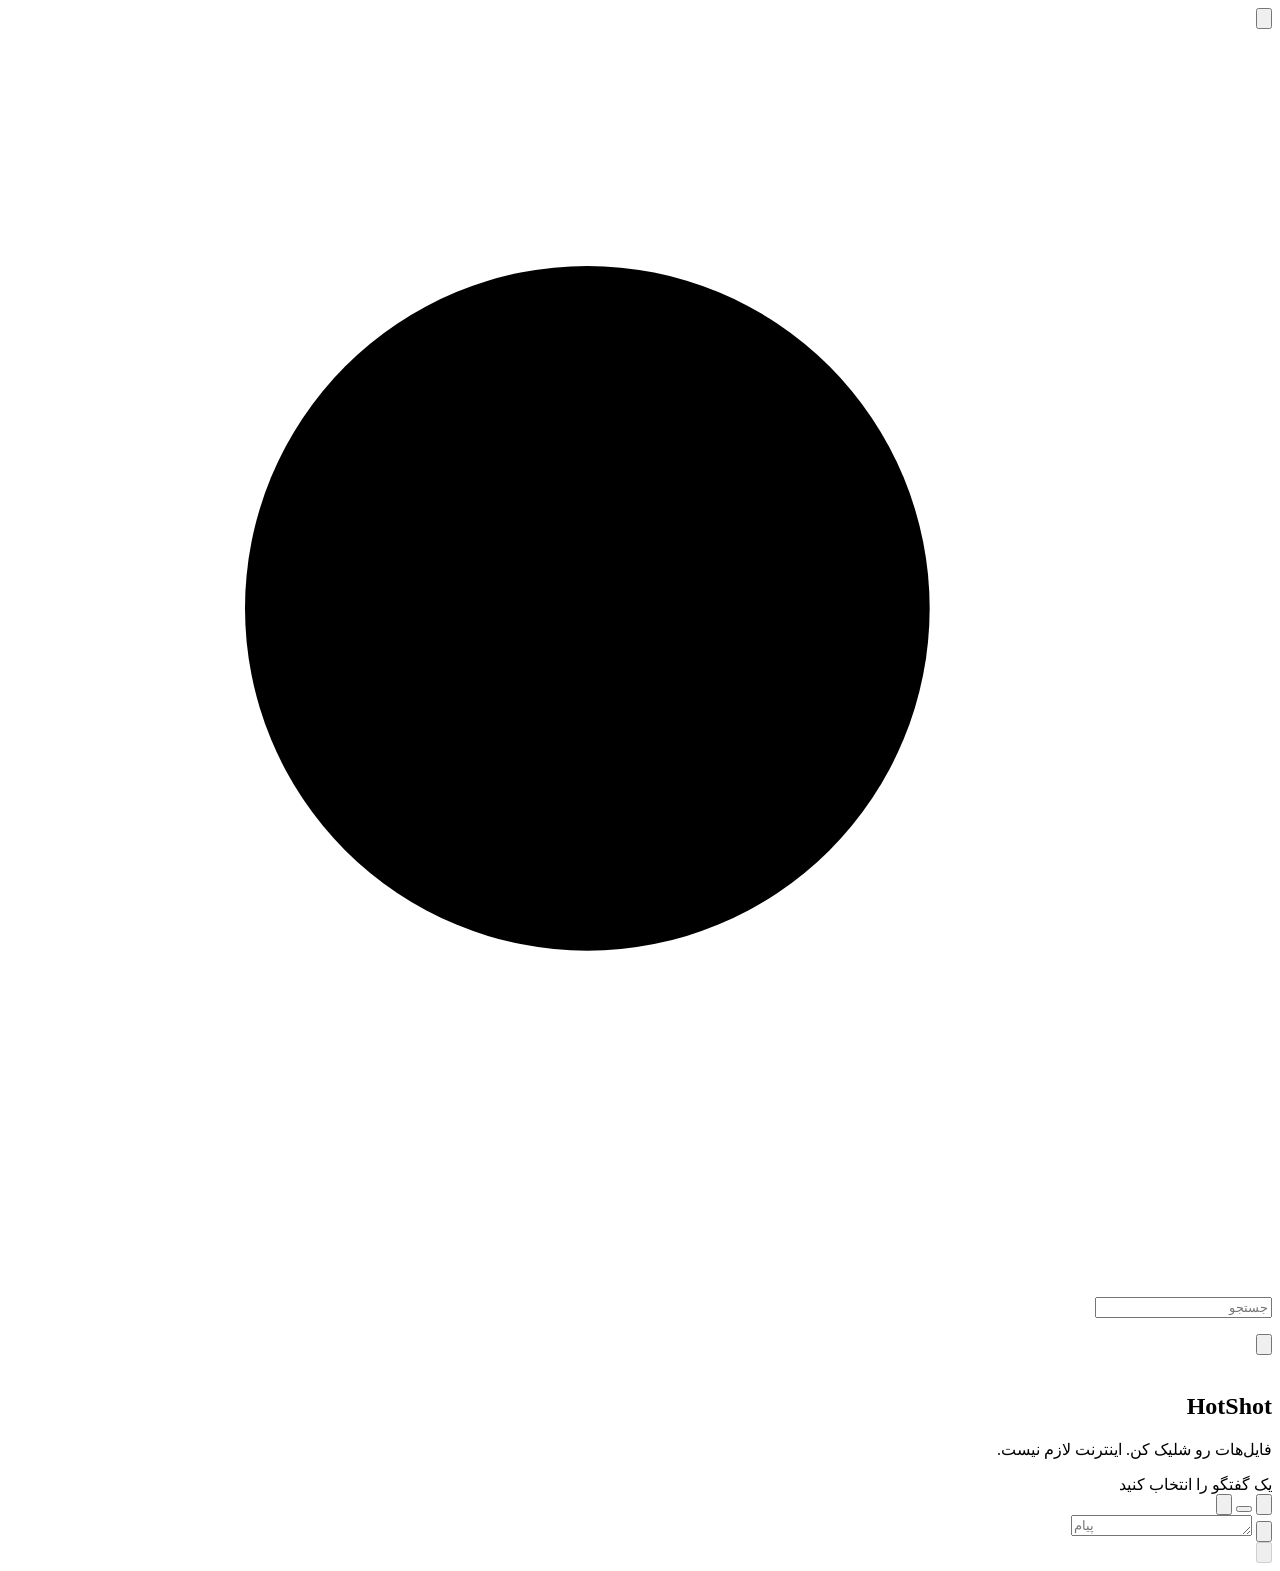
==== desktop/web/index.html @ 82c790d0 "HotShot: offline chat and file transfer over a phone hotspot Windows host with chats in SQLite and T" ====
<!DOCTYPE html>
<html lang="fa" dir="rtl">
<head>
<meta charset="utf-8">
<meta name="viewport" content="width=device-width, initial-scale=1, viewport-fit=cover, interactive-widget=resizes-content">
<meta name="color-scheme" content="light dark">
<title>HotShot</title>
<link rel="icon" href="/static/logo.png" type="image/png">
<link rel="stylesheet" href="/static/app.css">
</head>
<body>
<div id="app" class="idle">
 <aside id="side">
  <div class="bar sidebar-bar">
   <button class="ib" id="menu" aria-label="منو"><svg viewBox="0 0 24 24"><path d="M4 7h16M4 12h16M4 17h16"/></svg></button>
   <label class="search"><svg viewBox="0 0 24 24"><circle cx="11" cy="11" r="6.5"/><path d="M16 16l4.5 4.5"/></svg>
    <input id="q" type="search" placeholder="جستجو" aria-label="جستجو در گفتگوها و پیام‌ها" autocomplete="off"></label>
  </div>
  <div id="link" class="link"></div>
  <ul id="chatlist"></ul>
  <button class="fab" id="newchat" aria-label="گفتگوی جدید" title="گفتگوی جدید"><svg viewBox="0 0 24 24"><path d="M12 5v14M5 12h14"/></svg></button>
 </aside>
 <section id="room">
  <div id="none"><div class="hero"><img src="/static/logo.png" alt=""><h2>HotShot</h2><p data-t>فایل‌هات رو شلیک کن. اینترنت لازم نیست.</p><span class="none-pill" data-t>یک گفتگو را انتخاب کنید</span></div></div>
  <div class="bar" id="rbar">
   <button class="ib back" id="back" aria-label="بازگشت"><svg viewBox="0 0 24 24"><path d="M9 6l6 6-6 6"/></svg></button>
   <button class="head" id="head" aria-label="اطلاعات گفتگو">
    <span class="av" id="hav"></span>
    <span class="head-t"><strong id="title"></strong><small id="sub"></small></span>
   </button>
   <button class="ib" id="rmenu" aria-label="گزینه‌ها"><svg viewBox="0 0 24 24" class="solid"><circle cx="12" cy="5" r="1.9"/><circle cx="12" cy="12" r="1.9"/><circle cx="12" cy="19" r="1.9"/></svg></button>
  </div>
  <button id="notice" hidden></button>
  <div id="msgs"></div>
  <button id="down" class="ib" hidden aria-label="رفتن به آخرین پیام"><svg viewBox="0 0 24 24"><path d="M6 9l6 6 6-6"/></svg></button>
  <div id="composer">
   <div id="tray" hidden></div>
   <div class="row">
    <div class="box">
     <button class="ib" id="attach" aria-label="افزودن فایل" title="افزودن فایل"><svg viewBox="0 0 24 24"><path d="M21 12l-8.5 8.5a5 5 0 0 1-7-7L14 5a3.3 3.3 0 0 1 4.7 4.7l-8.6 8.6a1.7 1.7 0 0 1-2.4-2.4l7.7-7.7"/></svg></button>
     <input type="file" id="file" multiple hidden>
     <textarea id="ta" rows="1" dir="auto" placeholder="پیام" aria-label="پیام"></textarea>
    </div>
    <button class="ib send" id="send" aria-label="ارسال" disabled><svg viewBox="0 0 24 24" class="solid"><path d="M3.4 20.4l17.5-7.5a1 1 0 0 0 0-1.8L3.4 3.6a1 1 0 0 0-1.4 1.2L4.5 11l9 1-9 1-2.5 6.2a1 1 0 0 0 1.4 1.2z"/></svg></button>
   </div>
  </div>
 </section>
</div>
<div id="pm" hidden></div>
<div id="dlg" hidden></div>
<div id="lb" hidden>
 <div class="lb-bar">
  <button class="ib" id="lbclose" aria-label="بستن"><svg viewBox="0 0 24 24"><path d="M6 6l12 12M18 6L6 18"/></svg></button>
  <span id="lbname" dir="auto"></span>
  <button class="ib" id="lbsave" aria-label="نمایش فایل"><svg viewBox="0 0 24 24"><path d="M4 7a2 2 0 0 1 2-2h4l2 2h6a2 2 0 0 1 2 2v8a2 2 0 0 1-2 2H6a2 2 0 0 1-2-2z"/></svg></button>
 </div>
 <div id="lbbody"></div>
</div>
<div id="toast" hidden></div>
<script src="/static/app.js"></script>
</body>
</html>
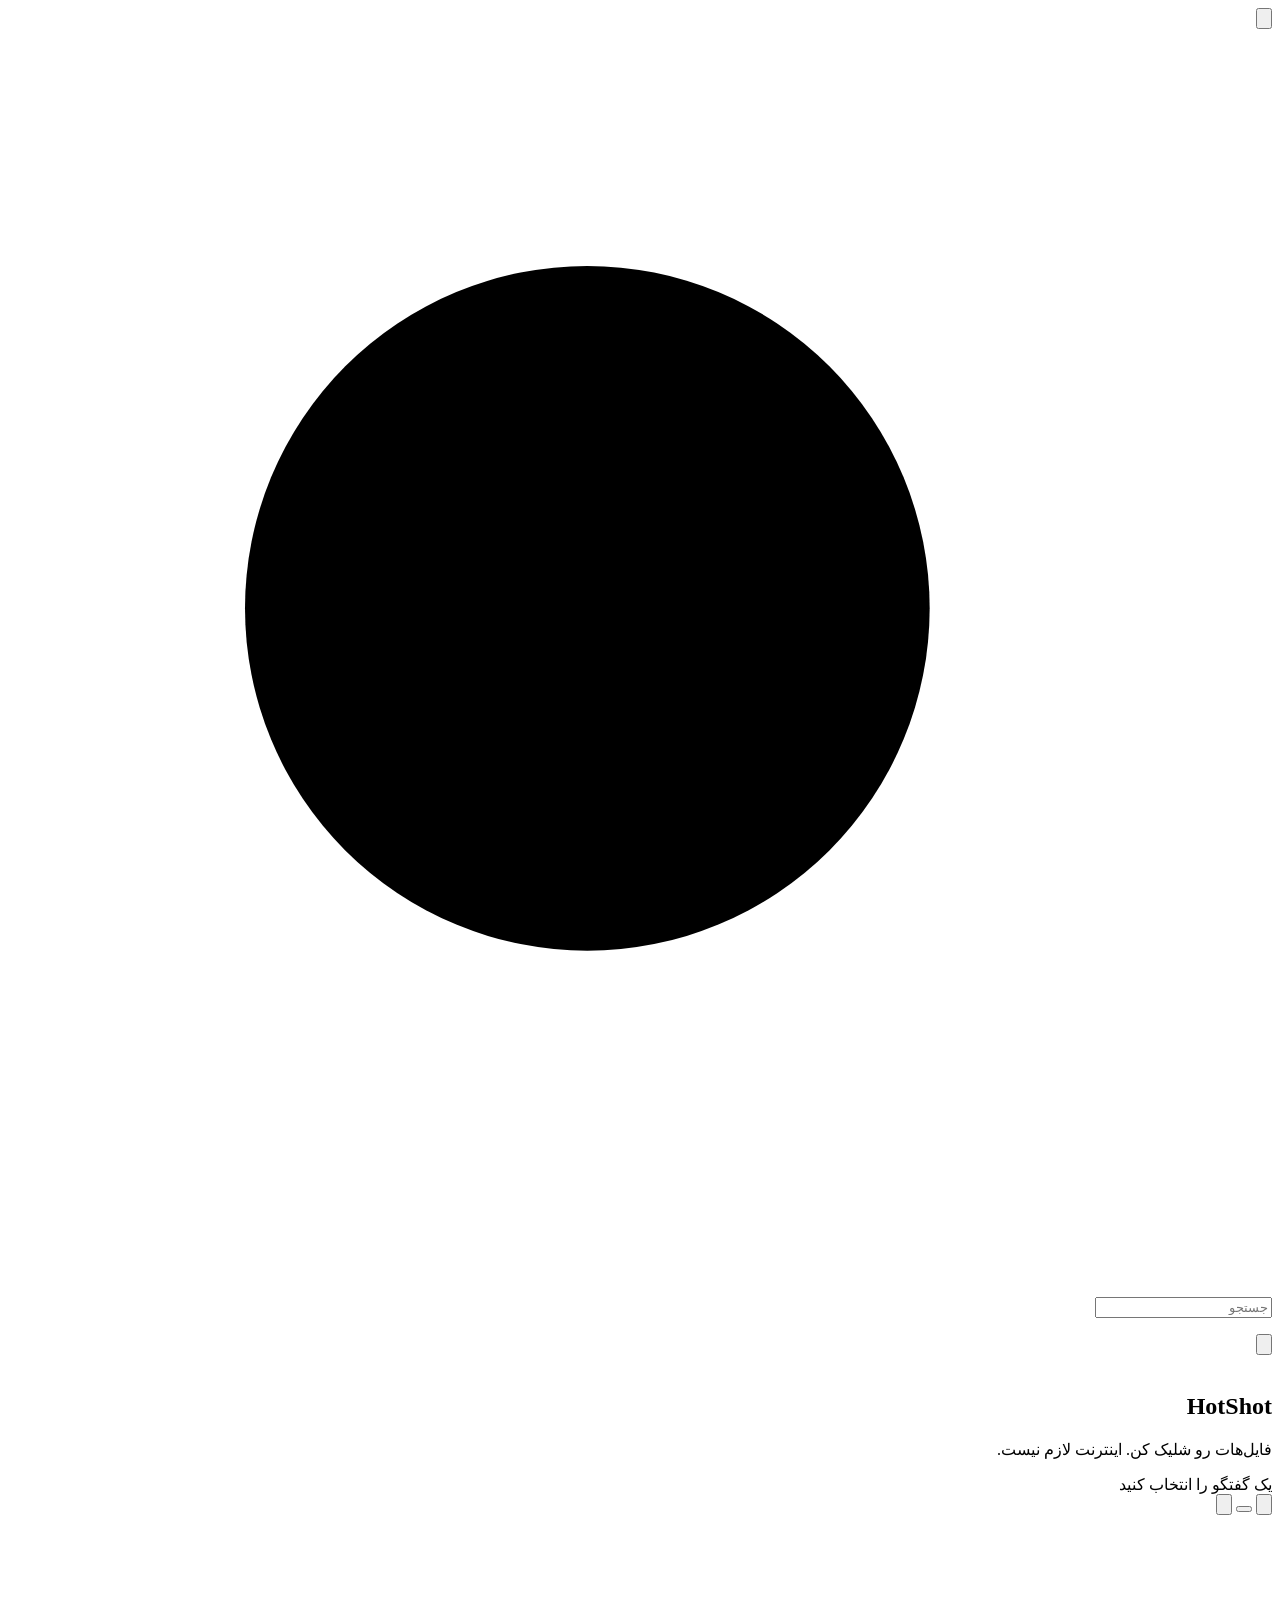
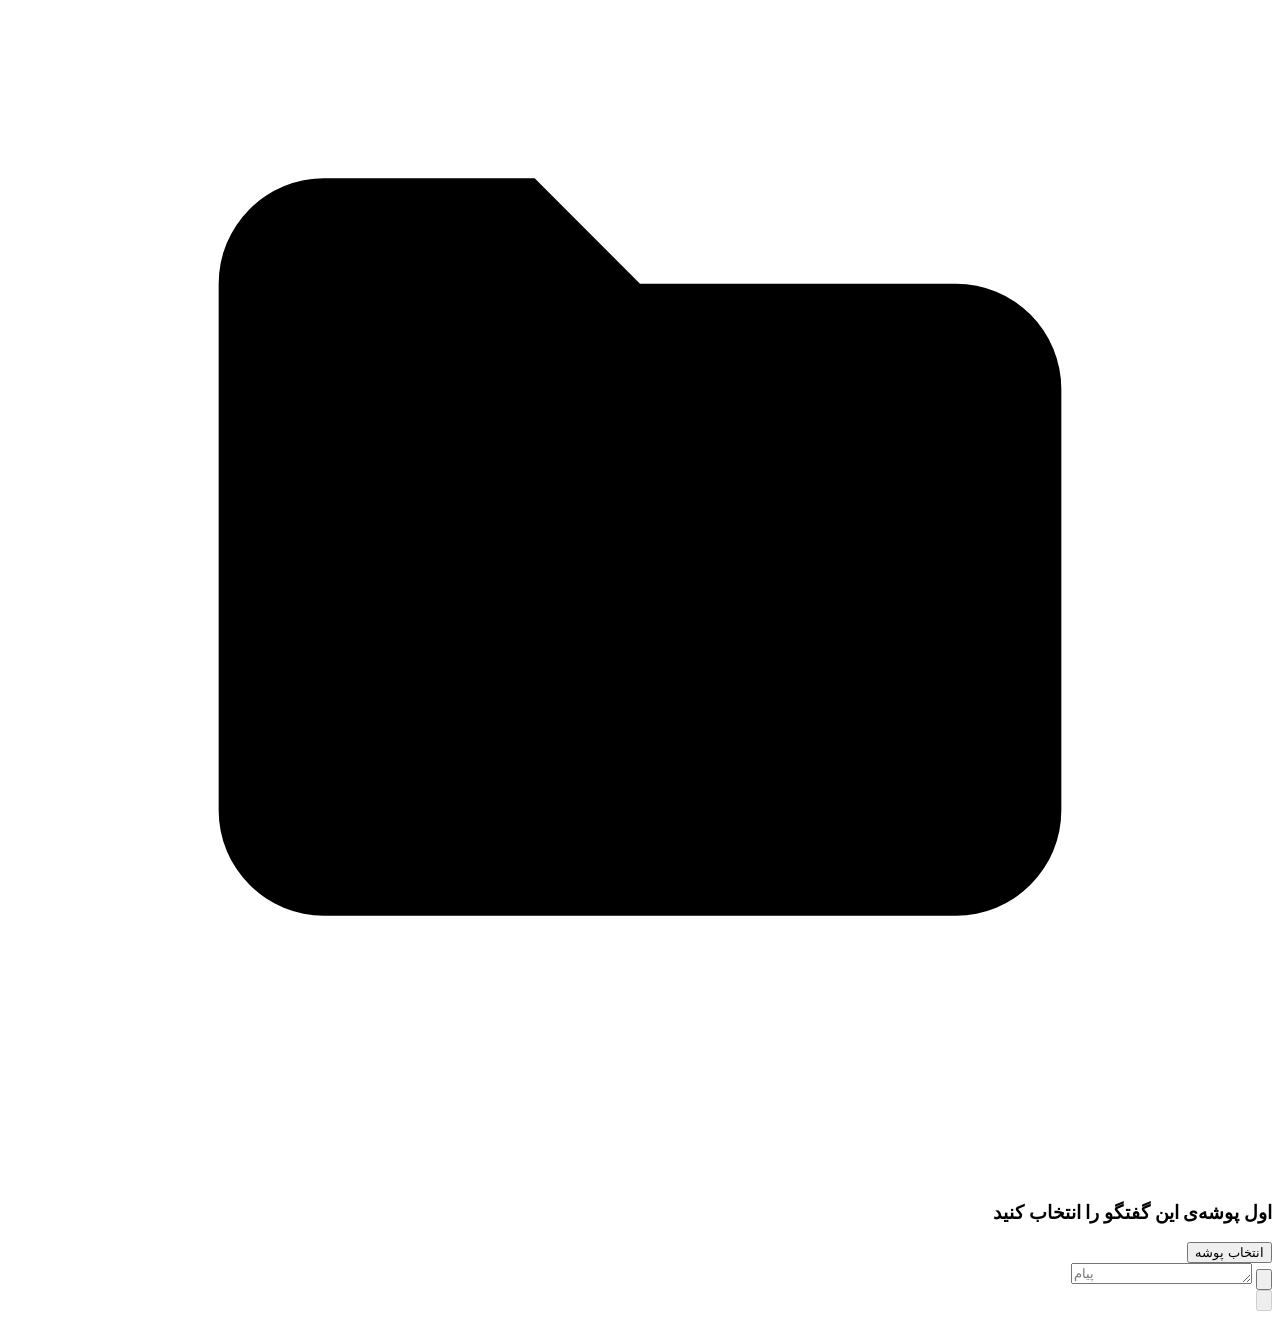
==== commit 148bcca7: "Installer, on-demand receiving, chat history files, photo viewer and a night sky theme - Windows set" ====
--- a/desktop/web/index.html
+++ b/desktop/web/index.html
@@ -30,7 +30,7 @@
    </button>
    <button class="ib" id="rmenu" aria-label="گزینه‌ها"><svg viewBox="0 0 24 24" class="solid"><circle cx="12" cy="5" r="1.9"/><circle cx="12" cy="12" r="1.9"/><circle cx="12" cy="19" r="1.9"/></svg></button>
   </div>
-  <button id="notice" hidden></button>
+  <div id="gate"><div class="gate-card"><svg viewBox="0 0 24 24"><path d="M4 7a2 2 0 0 1 2-2h4l2 2h6a2 2 0 0 1 2 2v8a2 2 0 0 1-2 2H6a2 2 0 0 1-2-2z"/><path d="M12 11v5M9.5 13.5h5"/></svg><h3 data-t>اول پوشه‌ی این گفتگو را انتخاب کنید</h3><p id="gatep"></p><button class="btn solid" id="gatebtn" data-t>انتخاب پوشه</button></div></div>
   <div id="msgs"></div>
   <button id="down" class="ib" hidden aria-label="رفتن به آخرین پیام"><svg viewBox="0 0 24 24"><path d="M6 9l6 6 6-6"/></svg></button>
   <div id="composer">
@@ -49,12 +49,21 @@
 <div id="pm" hidden></div>
 <div id="dlg" hidden></div>
 <div id="lb" hidden>
+ <div id="lbstage"></div>
  <div class="lb-bar">
   <button class="ib" id="lbclose" aria-label="بستن"><svg viewBox="0 0 24 24"><path d="M6 6l12 12M18 6L6 18"/></svg></button>
-  <span id="lbname" dir="auto"></span>
+  <div class="lb-t"><span id="lbname" dir="auto"></span><small id="lbcount"></small></div>
   <button class="ib" id="lbsave" aria-label="نمایش فایل"><svg viewBox="0 0 24 24"><path d="M4 7a2 2 0 0 1 2-2h4l2 2h6a2 2 0 0 1 2 2v8a2 2 0 0 1-2 2H6a2 2 0 0 1-2-2z"/></svg></button>
  </div>
- <div id="lbbody"></div>
+ <button class="ib lb-nav" id="lbprev" aria-label="قبلی"><svg viewBox="0 0 24 24"><path d="M9 6l6 6-6 6"/></svg></button>
+ <button class="ib lb-nav" id="lbnext" aria-label="بعدی"><svg viewBox="0 0 24 24"><path d="M15 6l-6 6 6 6"/></svg></button>
+ <div class="lb-tools">
+  <button class="ib" id="lbout" aria-label="کوچک‌نمایی" title="کوچک‌نمایی"><svg viewBox="0 0 24 24"><path d="M6 12h12"/></svg></button>
+  <span id="lbzoom"></span>
+  <button class="ib" id="lbin" aria-label="بزرگ‌نمایی" title="بزرگ‌نمایی"><svg viewBox="0 0 24 24"><path d="M12 6v12M6 12h12"/></svg></button>
+  <button class="ib" id="lbfit" aria-label="اندازه‌ی صفحه" title="اندازه‌ی صفحه"><svg viewBox="0 0 24 24"><path d="M4 9V5a1 1 0 0 1 1-1h4M15 4h4a1 1 0 0 1 1 1v4M20 15v4a1 1 0 0 1-1 1h-4M9 20H5a1 1 0 0 1-1-1v-4"/></svg></button>
+  <button class="ib" id="lbrot" aria-label="چرخاندن" title="چرخاندن"><svg viewBox="0 0 24 24"><path d="M20 12a8 8 0 1 1-2.5-5.8M20 3v5h-5"/></svg></button>
+ </div>
 </div>
 <div id="toast" hidden></div>
 <script src="/static/app.js"></script>
